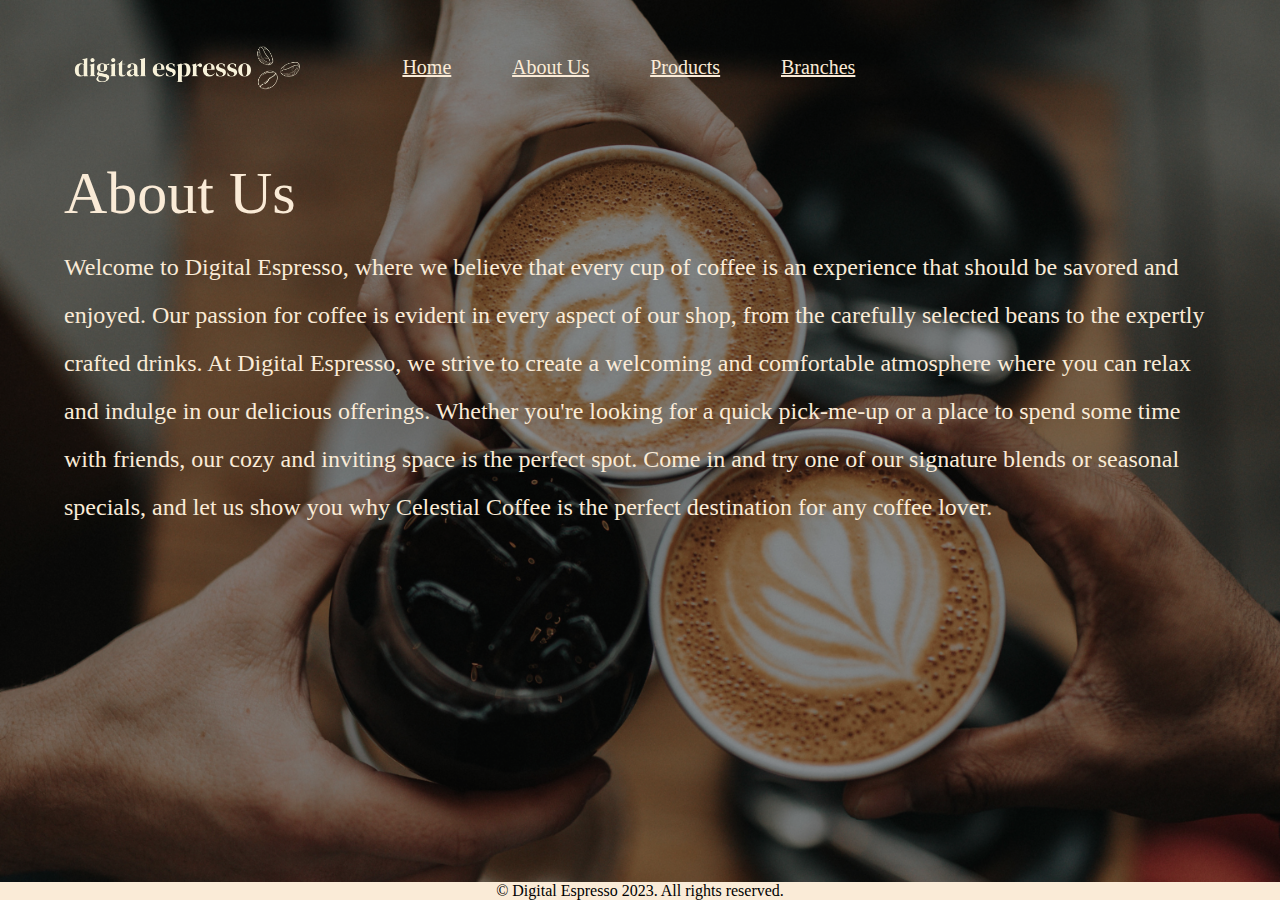
==== aboutus.html @ 6e00abbf "first commit" ====
<html>
<head>
    <title> About Us </title>
    <link rel="stylesheet" href="style.css">
</head>
<body>
    <div class="aboutuscontainer">
        <div class="navbar">
            <img src="images/logo1.png" class="logo">
            <nav>
                <ul>
                    <li><a href="home.html">Home</a></li>
                    <li><a href="aboutus.html">About Us</a></li>
                    <li><a href="products.html">Products</a></li>
                    <li><a href="branches.html">Branches</a></li>
                </ul>
            </nav>
        </div>
        <div class="content">
            <h1> About Us</h1>
            <p> Welcome to Digital Espresso, where we believe that every cup of coffee is an experience that should be savored and enjoyed. Our passion for coffee is evident in every aspect of our shop, from the carefully selected beans to the expertly crafted drinks. At Digital Espresso, we strive to create a welcoming and comfortable atmosphere where you can relax and indulge in our delicious offerings. Whether you're looking for a quick pick-me-up or a place to spend some time with friends, our cozy and inviting space is the perfect spot. Come in and try one of our signature blends or seasonal specials, and let us show you why Celestial Coffee is the perfect destination for any coffee lover.</p>
        </div>
    </div>
    <footer>
        <div class="footer-content">
          <p>&copy; Digital Espresso 2023. All rights reserved.</p>
        </div>
      </footer>
</body>
</html>
---- style.css ----
*{
  margin: 0;
  padding: 0;
}
.container{
  height: 100vh;
  width: 100%;
  background-image: url(images/mainbg.png);
  background-position: center;
  background-size: cover;
  padding-left: 5%;
  padding-right: 5%;
  box-sizing: border-box;
  position: relative;
}
.navbar{
  width: 100%;
  height: 15vh;
  margin: auto;
  display: flex;
  align-items: center;
}
.logo{
  width: 250px;
  cursor: pointer;
}
nav{
  flex: 1;
  padding-left: 60px;
}
nav ul li{
  display: inline-block;
  list-style: none;
  margin: 0px 20px;
}
nav ul li a{
  text-decoration: none;
  color:antiquewhite;
  font-family: "Georgia";
}

ul li{
  margin: 0px 20px;
  text-decoration:underline;
  color:antiquewhite;
  font-family: "Georgia";
  list-style: none;
  padding: 1%;
  text-align: right;
  font-size: 20px;
}
.content h1{
font-size: 60px;
font-weight: 100;
font-family: "Georgia";
margin-top: 24px;
margin-bottom: 15px;
color:antiquewhite;
}
.content p{
  font-size: 24px;
  font-family: "Georgia";
  color: antiquewhite;
  line-height: 2;
}
.aboutuscontainer{
  height: 100vh;
  width: 100%;
  background:rgba(0,0,0,0.4) url(images/aboutus.png);
  background-blend-mode: multiply;
  background-position: center;
  background-size: cover;
  padding-left: 5%;
  padding-right: 5%;
  box-sizing: border-box;
  position: relative;
}

.productscontainer{
  height: 100vh;
  width: 100%;
  background:rgba(0,0,0,0.3) url(images/products.png);
  background-blend-mode: multiply;
  background-position: center;
  background-size: cover;
  background-repeat: no-repeat;
  background-attachment: fixed;
  padding-left: 5%;
  padding-right: 5%;
  box-sizing: border-box;
  position: relative;
}

.branchescontainer{
  height: 100vh;
  width: 100%;
  background:rgba(0,0,0,0.2) url(images/branches.png);
  background-blend-mode: multiply;
  background-position: center;
  background-size: cover;
  padding-left: 5%;
  padding-right: 5%;
  box-sizing: border-box;
  position: relative;
}

.table-striped{
  font-family: "Georgia";
  font-size: 40px;
  color: antiquewhite;
  text-decoration: none;
  margin-left:auto; 
  margin-right:auto;
}

a{
  color:inherit
}

th, td {
  padding-top: 10px;
  padding-bottom: 20px;
  padding-left: 30px;
  padding-right: 40px;
  text-align: center;
}

body,html{
  height: 100%;
}

.products .content {
  overflow-y: auto;
  height: 100%;
  max-height: 80%;
  width: 100%;
  position: relative;
}
.products .content {
  overflow-y: scroll;
  scrollbar-width: none;
  -ms-overflow-style: none;
}

.products .content::-webkit-scrollbar {
  display: none;
}

.imgcontainer{
  text-align: center;
  padding: 2%;
}

.footer-content {
  position: fixed;
  left: 0;
  bottom: 0;
  width: 100%;
  background-color: antiquewhite;
  color: black;
  font-family: Georgia;
  text-align: center;
}
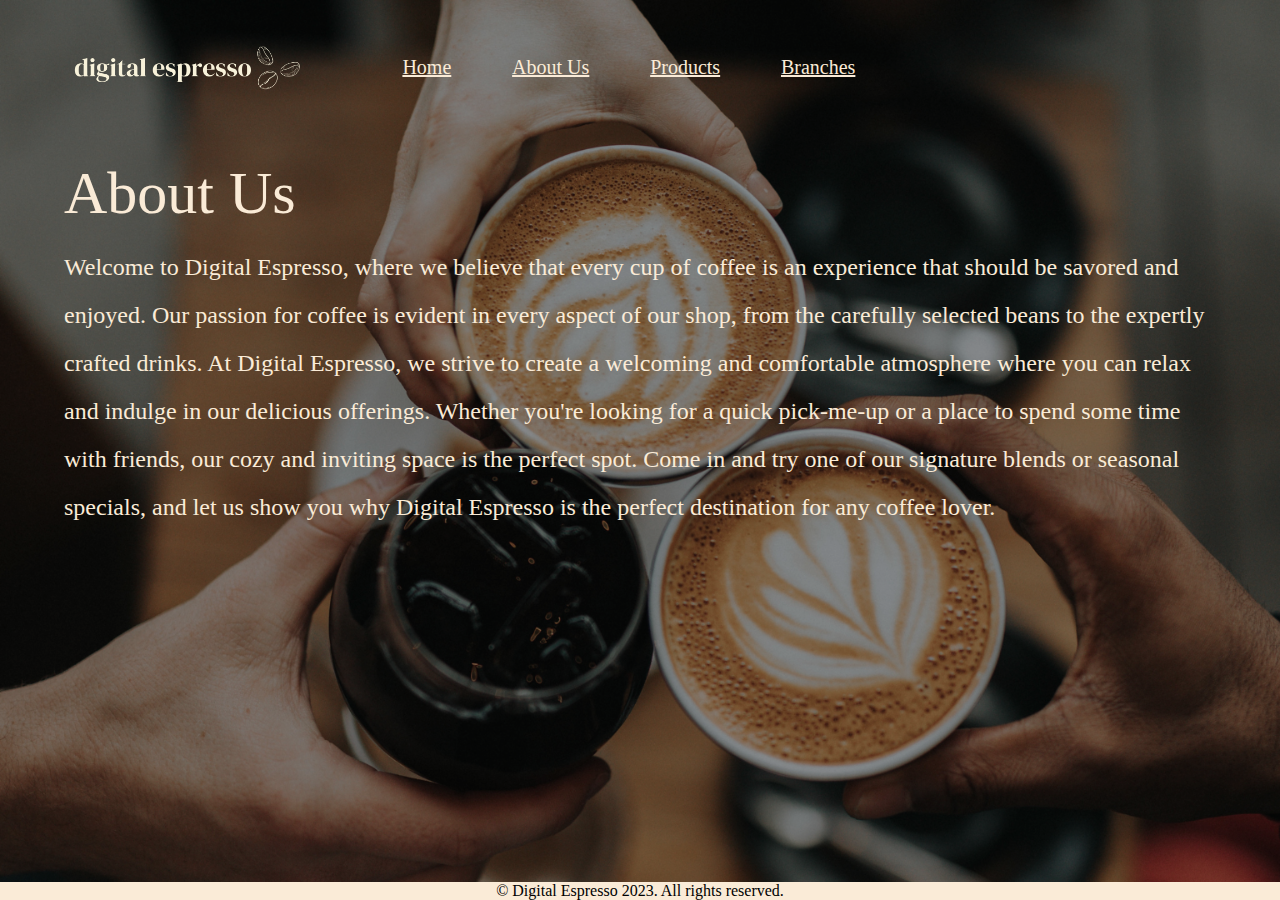
==== commit c976a5d2: "Update aboutus.html" ====
--- a/aboutus.html
+++ b/aboutus.html
@@ -18,7 +18,7 @@
         </div>
         <div class="content">
             <h1> About Us</h1>
-            <p> Welcome to Digital Espresso, where we believe that every cup of coffee is an experience that should be savored and enjoyed. Our passion for coffee is evident in every aspect of our shop, from the carefully selected beans to the expertly crafted drinks. At Digital Espresso, we strive to create a welcoming and comfortable atmosphere where you can relax and indulge in our delicious offerings. Whether you're looking for a quick pick-me-up or a place to spend some time with friends, our cozy and inviting space is the perfect spot. Come in and try one of our signature blends or seasonal specials, and let us show you why Celestial Coffee is the perfect destination for any coffee lover.</p>
+            <p> Welcome to Digital Espresso, where we believe that every cup of coffee is an experience that should be savored and enjoyed. Our passion for coffee is evident in every aspect of our shop, from the carefully selected beans to the expertly crafted drinks. At Digital Espresso, we strive to create a welcoming and comfortable atmosphere where you can relax and indulge in our delicious offerings. Whether you're looking for a quick pick-me-up or a place to spend some time with friends, our cozy and inviting space is the perfect spot. Come in and try one of our signature blends or seasonal specials, and let us show you why Digital Espresso is the perfect destination for any coffee lover.</p>
         </div>
     </div>
     <footer>
@@ -27,4 +27,4 @@
         </div>
       </footer>
 </body>
-</html>+</html>
